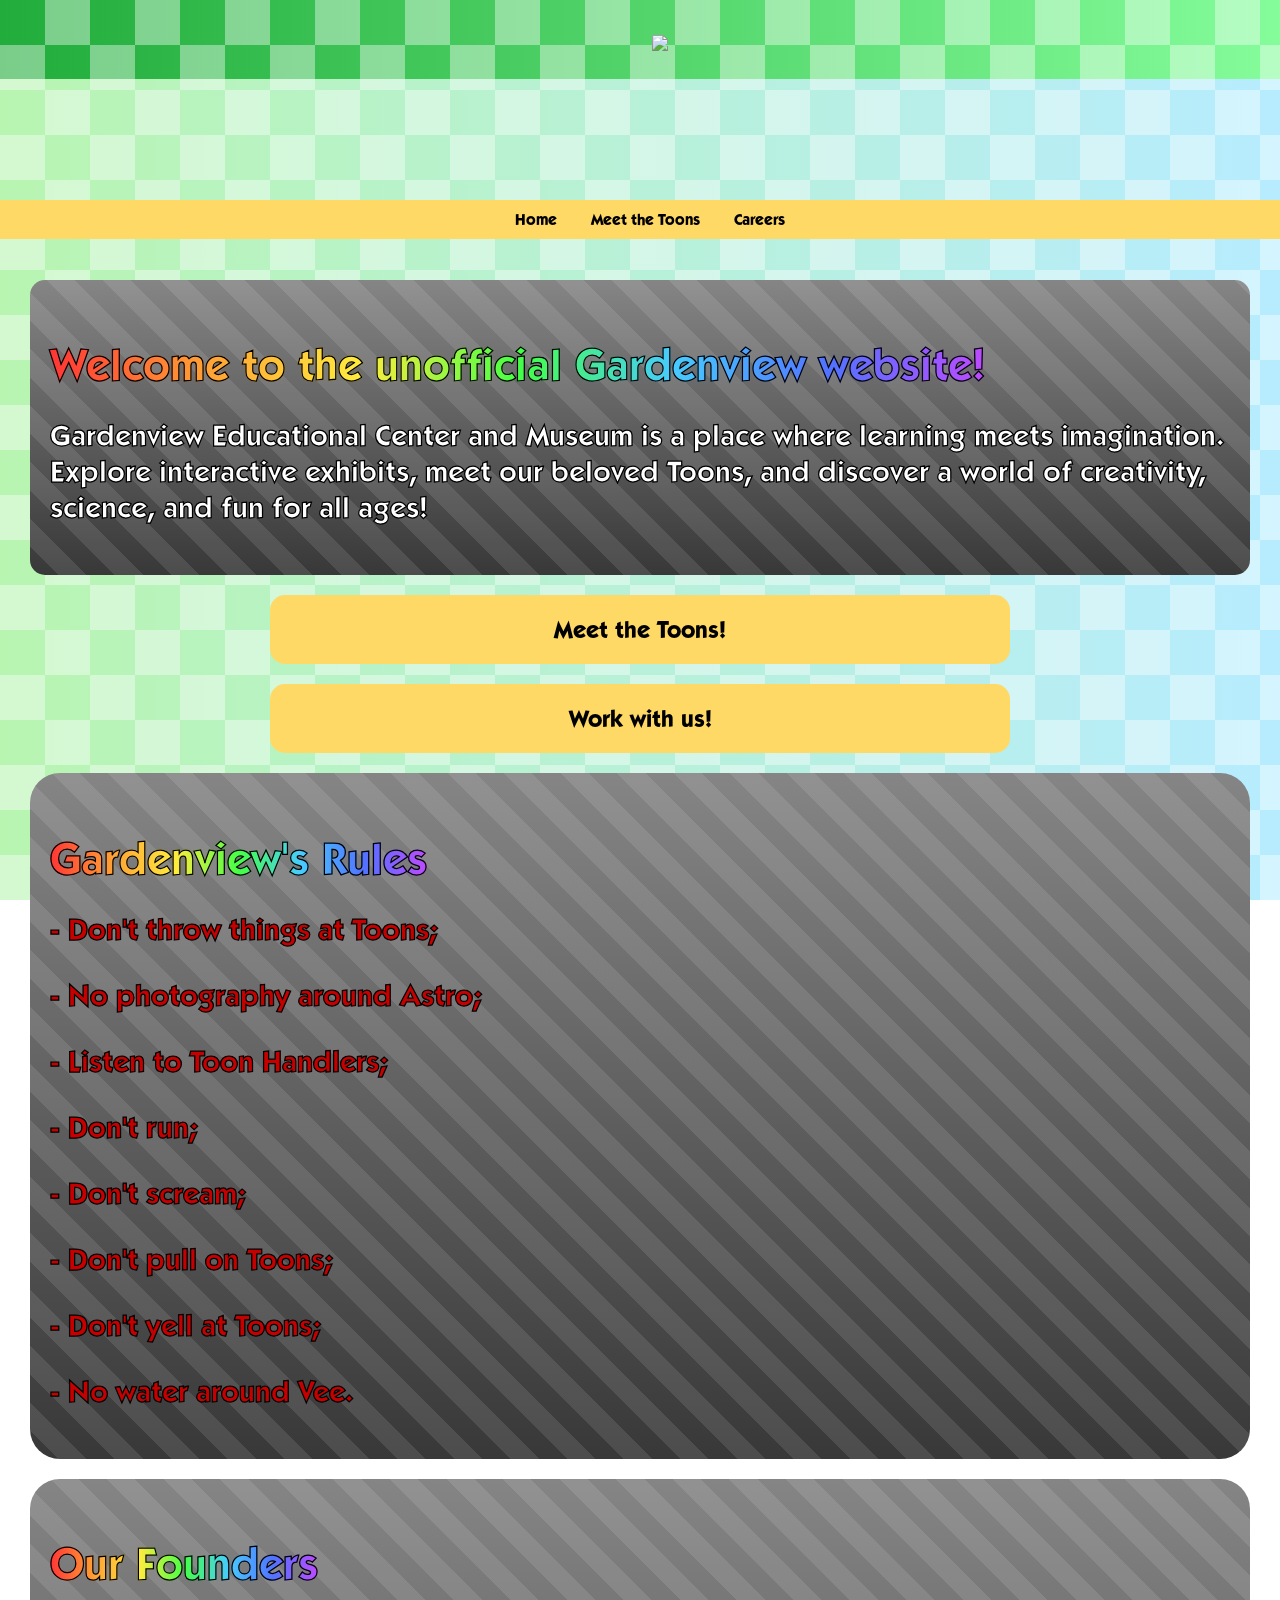
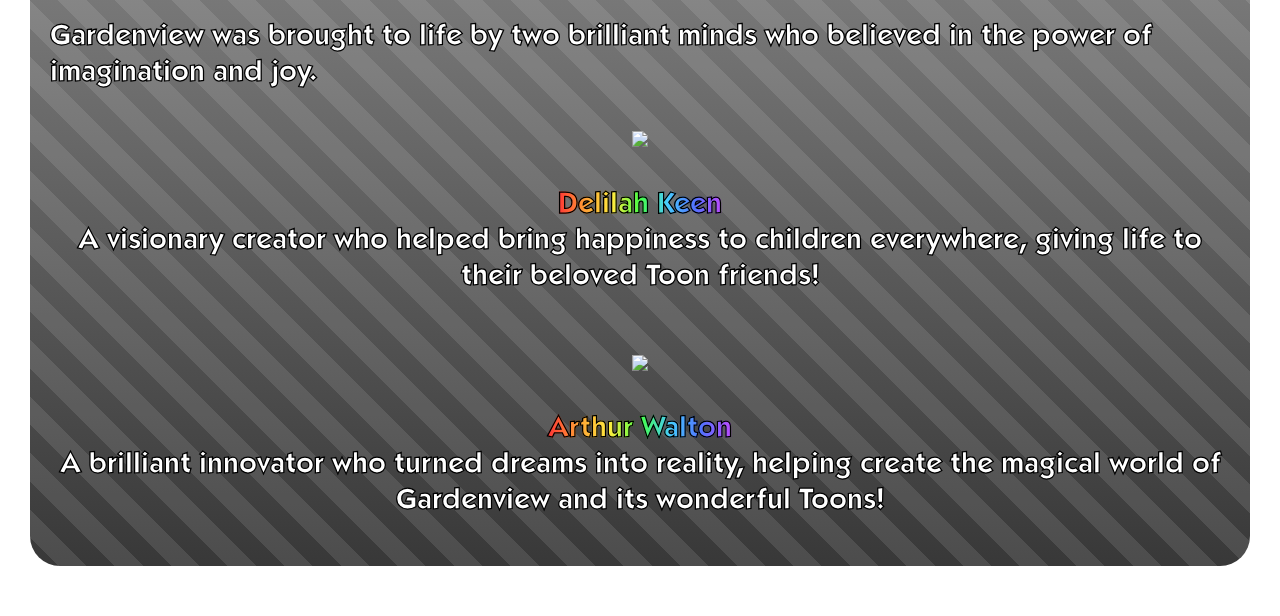
==== Dandy's World.html @ 7920bc0c "First Commit" ====
<!DOCTYPE html>
<html lang="en">
<head>
<meta charset="UTF-8">
<title>Gardenview Educational Center</title>
<link rel="stylesheet" href="Style.css">
<link rel="icon" href="https://encrypted-tbn0.gstatic.com/images?q=tbn:ANd9GcQnWM7TuDpisRRhV3uNyL5fWvjNdv7RV51MXA&s" type="image/x-icon">
</head>

<body>

<header>
<img src="https://static.wikia.nocookie.net/dandys-world-robloxhorror/images/d/d7/GardenviewSign.png/revision/latest/scale-to-width-down/420?cb=20250117101400" style="max-width:200px; width:100%; height:auto;">
</header>

<nav>
<a onclick="showPage('homePage')">Home</a>
<a onclick="showPage('toonsPage')">Meet the Toons</a>
<a onclick="showPage('jobsPage')">Careers</a>
</nav>

<!-- HOME -->
<section id="homePage" class="page">

<div class="top-card">
<h1 class="rainbow-text">Welcome to the unofficial Gardenview website!</h1>
<p>Gardenview Educational Center and Museum is a place where learning meets imagination. Explore interactive exhibits, meet our beloved Toons, and discover a world of creativity, science, and fun for all ages!</p>
</div>
</div>

<div class="banner" onclick="showPage('toonsPage')">
Meet the Toons!
</div>

<div class="banner" onclick="showPage('applyPage')">
Work with us!
</div>

<div class="card">
<h2 class="rainbow-text">Gardenview's Rules</h2>
<p class="warning">- Don't throw things at Toons;</p>
<p class="warning">- No photography around Astro;</p>
<p class="warning">- Listen to Toon Handlers;</p>
<p class="warning">- Don't run;</p>
<p class="warning">- Don't scream;</p>
<p class="warning">- Don't pull on Toons;</p>
<p class="warning">- Don't yell at Toons;</p>
<p class="warning">- No water around Vee.</p>
</div>

<div class="card">
<h2 class="rainbow-text">Our Founders</h2>
<p>Gardenview was brought to life by two brilliant minds who believed in the power of imagination and joy.</p>

<div style="display:flex; gap:20px; flex-wrap:wrap; justify-content:center;">

<div style="text-align:center;">
<img src="https://static.wikia.nocookie.net/villainsfanon/images/a/a1/Delilah_Keen_Dandy%27s_World.png/revision/latest?cb=20251223055937" width="150">
<p><b class="rainbow-text">Delilah Keen</b><br>A visionary creator who helped bring happiness to children everywhere, giving life to their beloved Toon friends!</p>
</div>

<div style="text-align:center;">
<img src="https://static.wikia.nocookie.net/robloxcities/images/a/a0/Arthur_Walton_Dandy%27s_World.png/revision/latest?cb=20250819120741" width="150">
<p><b class="rainbow-text">Arthur Walton</b><br>A brilliant innovator who turned dreams into reality, helping create the magical world of Gardenview and its wonderful Toons!</p>
</div>

</div>
</div>

</section>

<!-- TOONS -->
<section id="toonsPage" class="page">

<div class="dandy-card">
<h2><span class="rainbow-text">Dandy!</span></h2>
<img src="https://static.wikia.nocookie.net/dandys-world-robloxhorror/images/0/07/Dandy_Full_Artwork.png/revision/latest?cb=20250816222419" width="200px">
<p>The star of the show! Dandy is one caring Toon who always enjoys hours of endless fun!</p>
</div>

<div class="card">
<h2 class="astro-name">Astro</h2>
<img src="https://static.wikia.nocookie.net/p__/images/5/59/Astro_Novalite.png/revision/latest?cb=20250219014115&path-prefix=protagonist" width="175px">
<p>Astro is one shy Toon! He often</p>
</div>

<div class="card">
<h2 class="shelly-name">Shelly</h2>
<img src="https://static.wikia.nocookie.net/p__/images/b/b2/Shelly_Fossilian.png/revision/latest?cb=20260207034951&path-prefix=protagonist" width="175px">
<p>A fossil-loving Toon who adores dinosaurs and ancient history.</p>
</div>

<div class="card">
<h2 class="vee-name">Vee</h2>
<img src="https://static.wikia.nocookie.net/p__/images/3/31/VeeFullIcon.png/revision/latest?cb=20260316145427&path-prefix=protagonist" width="150px">
<p>The host of a mysterious game show, always watching...</p>
</div>

<div class="card">
<h2>Pebble</h2>
<img src="https://static.wikia.nocookie.net/neutral-characters/images/0/07/Pebble.webp/revision/latest?cb=20251025170313" width="150px">
<p>A loyal rock-dog who loves nature.</p>
</div>

<div class="card">
<h2 class="sprout-name">Sprout</h2>
<img src="https://static.wikia.nocookie.net/dandys-world-robloxhorror/images/5/5d/Sprout_Full_Icon.png/revision/latest/scale-to-width/360?cb=20240827004146" width="150px">
<p>A playful and cheerful Toon with a mischievous side.</p>
</div>

<div class="dyle-card">
<h2 class=""rainbow-text>Dyle</h2>
<img src="https://static.wikia.nocookie.net/dandys-world-robloxhorror/images/5/5c/Dyle_Emoji.png/revision/latest?cb=20250921203451" width="150px">
<p>The </p>
</div>

</section>

<!-- JOBS -->
<section id="jobsPage" class="page">
<div class="top-card">
<h2>Work at Gardenview</h2>
<p>Join our team and help create magical experiences.</p>
<button onclick="showPage('applyPage')">Apply Now</button>
</div>
</section>

<!-- APPLY -->
<section id="applyPage" class="page">
<div class="application-card">
<h2 class="outlined-rainbow">Application Form</h2>
<p class="application-text">Full name:</p>
<input class="application-question" placeholder="Full Name">
<p class="application-text">Your email:</p>
<input class="application-question" placeholder="Email">
<p class="application-text">Your resume:</p>
<textarea class="application-question" placeholder="Paste your resume..."></textarea>
<p class="application-text">Any observations?</p>
<textarea class="application-question" placeholder="Observations"></textarea>
<button onclick="submitApplication()">Submit</button>
</div>
</section>

<script src="Script.js"></script>
</body>
</html>
---- Style.css ----
body {
    margin: 0;
    background:
        linear-gradient(
            45deg,
            rgba(255,255,255,0.4) 25%,
            transparent 25%,
            transparent 75%,
            rgba(255,255,255,0.4) 75%
        ) 0 0 / 90px 90px,

        linear-gradient(
            45deg,
            rgba(255,255,255,0.4) 25%,
            transparent 25%,
            transparent 75%,
            rgba(255,255,255,0.4) 75%
        ) 45px 45px / 90px 90px,

        linear-gradient(to Right, #b8f5b1, #b7ecff);
    background-attachment: fixed;
    font-family: 'MyCustomFont', sans-serif;
}

@font-face {
  font-family: 'MyCustomFont';
  src: url('ITC Kabel Bold.otf') format('otf'),
       url('ITC Kabel Bold.otf') format('truetype');
  font-weight: normal;
  font-style: normal;
}

header {
    background:
        linear-gradient(
            45deg,
            rgba(255,255,255,0.4) 25%,
            transparent 25%,
            transparent 75%,
            rgba(255,255,255,0.4) 75%
        ) 0 0 / 90px 90px,

        linear-gradient(
            45deg,
            rgba(255,255,255,0.4) 25%,
            transparent 25%,
            transparent 75%,
            rgba(255,255,255,0.4) 75%
        ) 45px 45px / 90px 90px,
        linear-gradient(to Right, #21ac3b/*, #31d153*/, #87ff9d);
    padding: 20px;
    text-align: center;
    color: white;
    font-size: 2em;
    position: fixed;
    min-width: 100%;
}

nav {
    background: #ffd966;
    padding: 10px;
    text-align: center;
    position: fixed;
    min-width: 100%;
    top:200px;
}

nav a {
    margin: 0 15px;
    cursor: pointer;
    font-weight: bold;
}

section {
    padding: 30px;
}

.card {
    background:linear-gradient(#585858, #414141);
    color:white;
    border-radius: 30px;
    padding: 20px;
    margin: 20px auto;
    max-width: 1500px;
    -webkit-text-stroke-width: 1.25px;
    -webkit-text-stroke-color: rgb(0, 0, 0);
    font-size:30px;
    background:
    /* Top Layer: Transparent & Semi-opaque Gray Stripes */
    repeating-linear-gradient(
      45deg,
      transparent,
      transparent 20px,
      rgba(255, 255, 255, 0.1) 20px,
      rgba(255, 255, 255, 0.1) 40px
    ),
    /* Bottom Layer: Main Color Gradient */
    linear-gradient(to Bottom, #858585, #383838);
    border: 5px solid gradient(to Bottom, #474747, #1b1b1b);
}

.card-outline {
    background:linear-gradient(#ffffff, #414141);

    padding-bottom: 10px;
    padding-left: 10px;
    padding-top: 10px;
    padding-right: 10px
}

.top-card {
    background:linear-gradient(#ffffff, #414141);
    color:white;
    border-radius: 15px;
    padding: 20px;
    margin: 20px auto;
    max-width: 1500px;
    -webkit-text-stroke-width: 1.25px;
    -webkit-text-stroke-color: rgb(0, 0, 0);
    font-size:30px;
    background: 
    /* Top Layer: Transparent & Semi-opaque Gray Stripes */
    repeating-linear-gradient(
      45deg,
      transparent,
      transparent 20px,
      rgba(255, 255, 255, 0.1) 20px,
      rgba(255, 255, 255, 0.1) 40px
    ),
    /* Bottom Layer: Main Color Gradient */
    linear-gradient(to Bottom, #858585, #383838);
    margin-top: 250px;
}

.dandy-card {
    background:linear-gradient(#ffffff, #414141);
    color:white;
    border-radius: 15px;
    padding: 20px;
    margin: 20px auto;
    max-width: 1500px;
    -webkit-text-stroke-width: 1.25px;
    -webkit-text-stroke-color: rgb(0, 0, 0);
    font-size:30px;
    background: 
    /* Top Layer: Transparent & Semi-opaque Gray Stripes */
    repeating-linear-gradient(
      45deg,
      transparent,
      transparent 20px,
      rgba(0, 0, 0, 0.1) 20px,
      rgba(0, 0, 0, 0.1) 40px
    ),
    linear-gradient(to Bottom, rgb(255, 255, 255), rgba(255, 255, 255, 0)),
    /* Bottom Layer: Main Color Gradient */
    linear-gradient(to Right, rgb(255, 118, 118), rgb(255, 189, 113), #fff174, rgb(124, 255, 124), #73ccff, #7293ff, rgb(189, 119, 255));
    margin-top: 250px;
}

.dyle-card{
    background:linear-gradient(#ffffff, #414141);
    color:white;
    border-radius: 15px;
    padding: 20px;
    margin: 20px auto;
    max-width: 1500px;
    -webkit-text-stroke-width: 1.25px;
    -webkit-text-stroke-color: rgb(0, 0, 0);
    font-size:30px;
    background: 
    /* Top Layer: Transparent & Semi-opaque Gray Stripes */
    repeating-linear-gradient(
      45deg,
      transparent,
      transparent 20px,
      rgba(0, 0, 0, 0.1) 20px,
      rgba(0, 0, 0, 0.1) 40px
    ),
    linear-gradient(to Bottom, rgba(25, 26, 88, 1), rgba(25, 26, 88, 0)),
    /* Bottom Layer: Main Color Gradient */
    linear-gradient(to Right, rgb(204, 103, 103), rgb(189, 139, 82), #bbb262, rgb(85, 180, 85), #5698be, rgb(79, 105, 190), rgb(151, 80, 179));
}

.application-card{
    background:linear-gradient(#ffffff, #414141);
    color:white;
    border-radius: 15px;
    padding: 20px;
    margin: 20px auto;
    max-width: 1500px;
    font-size:30px;
    background: 
    /* Top Layer: Transparent & Semi-opaque Gray Stripes */
    repeating-linear-gradient(
      45deg,
      transparent,
      transparent 20px,
      rgba(255, 255, 255, 0.1) 20px,
      rgba(255, 255, 255, 0.1) 40px
    ),
    /* Bottom Layer: Main Color Gradient */
    linear-gradient(to Bottom, #858585, #383838);
    margin-top: 250px;
}

.application-text{
    color:white;
    border-radius: 30px;
    padding: 20px;
    margin: 20px auto;
    max-width: 1500px;
    width:1450px;
    -webkit-text-stroke-width:1.25px;
    -webkit-text-stroke-color:rgb(0, 0, 0);
}

.application-question{
    background:linear-gradient(to Bottom, #858585, #383838);
    color:white;
    border-radius: 30px;
    padding: 20px;
    margin: 20px auto;
    max-width: 1500px;
    width:1450px;
}

.banner {
    background: #ffd966;
    padding: 20px;
    margin: 20px auto;
    max-width: 700px;
    border-radius: 15px;
    text-align: center;
    font-size: 1.5em;
    cursor: pointer;
    transition: 0.3s;
}

.banner:hover {
    background: #ffe599;
}

.page { display: none; }
#homePage { display: block; }

.warning {
    color: rgb(197, 0, 0);
    font-weight: bold;
}

img { margin-top: 10px; }

.rainbow-text {
    display: inline-block;
    background: linear-gradient(90deg, rgb(255, 53, 53), rgb(255, 161, 53), #ffec3e, rgb(69, 255, 69), #47cbff, rgb(82, 114, 255), rgb(189, 74, 255));
    background-size: 100% 100%;
    -webkit-background-clip: text;
    background-clip: text;
    color: transparent;
    margin-bottom: -50px;
}

.outlined-rainbow{
    display: inline-block;
    background: linear-gradient(90deg, rgb(255, 53, 53), rgb(255, 161, 53), #ffec3e, rgb(69, 255, 69), #47cbff, rgb(82, 114, 255), rgb(189, 74, 255));
    background-size: 100% 100%;
    -webkit-background-clip: text;
    background-clip: text;
    color: transparent;
    margin-bottom: -50px;
    -webkit-text-stroke-width:1.25px;
    -webkit-text-stroke-color:rgb(0, 0, 0);
}

.astro-name { color: blue; }
.shelly-name { color: rgb(255, 196, 0); }
.vee-name { color: rgb(0, 231, 0); }
.sprout-name { color: red; }
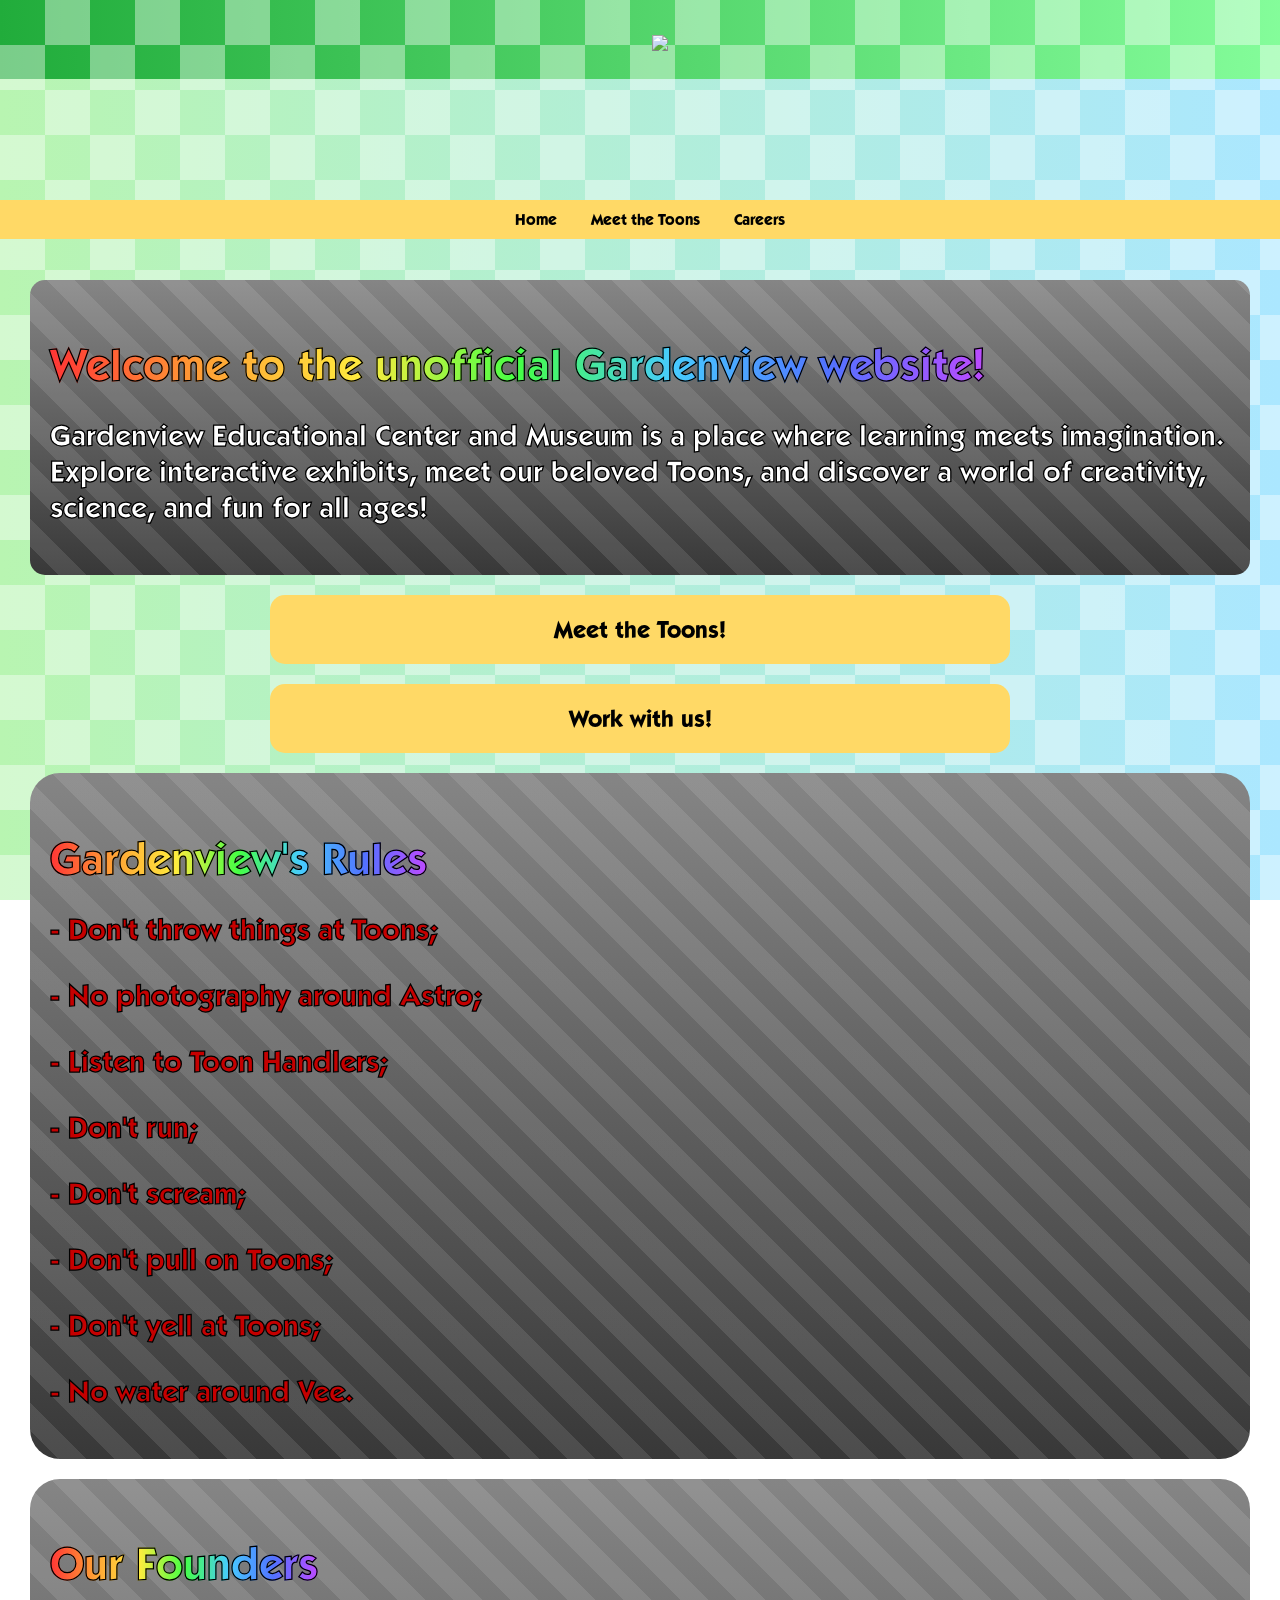
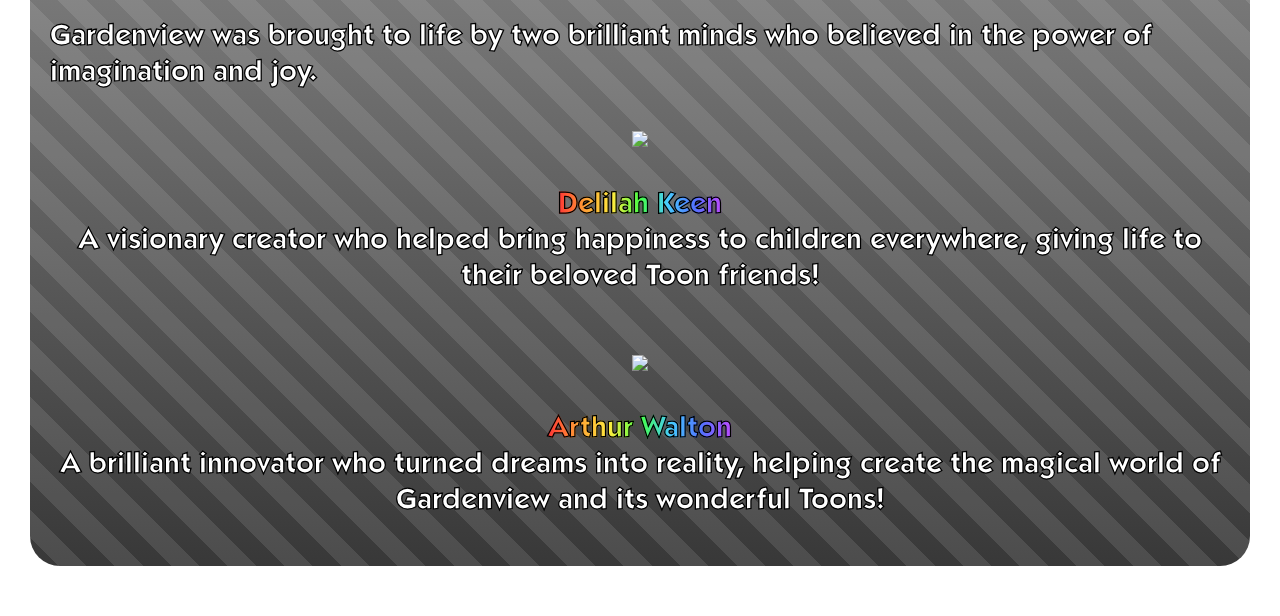
==== commit 751e1bf8: "Version 0.0.3" ====
--- a/Dandy's World.html
+++ b/Dandy's World.html
@@ -73,27 +73,39 @@
 <section id="toonsPage" class="page">
 
 <div class="dandy-card">
-<h2><span class="rainbow-text">Dandy!</span></h2>
-<img src="https://static.wikia.nocookie.net/dandys-world-robloxhorror/images/0/07/Dandy_Full_Artwork.png/revision/latest?cb=20250816222419" width="200px">
+    <img src="https://static.wikia.nocookie.net/dandys-world-robloxhorror/images/0/07/Dandy_Full_Artwork.png/revision/latest?cb=20250816222419" width="200px">
+    <div class="alinhado">
+        <img src="https://static.miraheze.org/dandysworldwiki/1/19/Dandy%27s_World_Logo.png" width="50px" height="50px">
+        <h2><span class="rainbow-text">Dandy!</span></h2>
+    </div>
 <p>The star of the show! Dandy is one caring Toon who always enjoys hours of endless fun!</p>
 </div>
 
-<div class="card">
+<div class="astro-card">
+<img src="https://static.wikia.nocookie.net/p__/images/5/59/Astro_Novalite.png/revision/latest?cb=20250219014115&path-prefix=protagonist" width="175px">
+    <div class="alinhado">
+        <img src="https://static.wikia.nocookie.net/dandys-world-robloxhorror/images/b/b3/Astro_Logo.png/revision/latest?cb=20251201211506" width="50px" height="60px">
 <h2 class="astro-name">Astro</h2>
-<img src="https://static.wikia.nocookie.net/p__/images/5/59/Astro_Novalite.png/revision/latest?cb=20250219014115&path-prefix=protagonist" width="175px">
-<p>Astro is one shy Toon! He often</p>
+</div>
+<p>Astro is one shy Toon! With the power to give people sweet dreams, Astro may not be the most sociable, but he's one kind Toon.</p>
+</div>
+
+<div class="shelly-card">
+    <img src="https://static.wikia.nocookie.net/p__/images/b/b2/Shelly_Fossilian.png/revision/latest?cb=20260207034951&path-prefix=protagonist" width="175px">
+    <div class="alinhado">
+    <img src="https://static.wikia.nocookie.net/dandys-world-robloxhorror/images/5/51/Shelly_Logo.png/revision/latest?cb=20250803075054" width="60px" height="50px">
+<h2 class="shelly-name">Shelly</h2>
+</div>
+<p>Shelly is one exciting Toon! She could tell you facts about dinosaurs and fossils for hours!</p>
 </div>
 
 <div class="card">
-<h2 class="shelly-name">Shelly</h2>
-<img src="https://static.wikia.nocookie.net/p__/images/b/b2/Shelly_Fossilian.png/revision/latest?cb=20260207034951&path-prefix=protagonist" width="175px">
-<p>A fossil-loving Toon who adores dinosaurs and ancient history.</p>
+    <img src="https://static.wikia.nocookie.net/p__/images/3/31/VeeFullIcon.png/revision/latest?cb=20260316145427&path-prefix=protagonist" width="150px">
+    <div class="alinhado">
+        <img src="https://static.wikia.nocookie.net/dandys-world-robloxhorror/images/1/16/Vee_Logo.png/revision/latest/scale-to-width-down/250?cb=20260123171248" width="50px" height="50px">
+<h2 class="vee-name">Vee</h2>
 </div>
-
-<div class="card">
-<h2 class="vee-name">Vee</h2>
-<img src="https://static.wikia.nocookie.net/p__/images/3/31/VeeFullIcon.png/revision/latest?cb=20260316145427&path-prefix=protagonist" width="150px">
-<p>The host of a mysterious game show, always watching...</p>
+<p>Vee is one smart Toon! She has her own gameshow where you can win lots of prizes!</p>
 </div>
 
 <div class="card">
--- a/Style.css
+++ b/Style.css
@@ -16,10 +16,10 @@
             transparent 75%,
             rgba(255,255,255,0.4) 75%
         ) 45px 45px / 90px 90px,
-
-        linear-gradient(to Right, #b8f5b1, #b7ecff);
+        linear-gradient(to Right, #b8f5b1, #abe7ff);
     background-attachment: fixed;
     font-family: 'MyCustomFont', sans-serif;
+    cursor: url(Bone.png), pointer;
 }
 
 @font-face {
@@ -179,6 +179,50 @@
     linear-gradient(to Bottom, rgba(25, 26, 88, 1), rgba(25, 26, 88, 0)),
     /* Bottom Layer: Main Color Gradient */
     linear-gradient(to Right, rgb(204, 103, 103), rgb(189, 139, 82), #bbb262, rgb(85, 180, 85), #5698be, rgb(79, 105, 190), rgb(151, 80, 179));
+}
+
+.astro-card{
+    background:linear-gradient(#ffffff, #414141);
+    color:white;
+    border-radius: 15px;
+    padding: 20px;
+    margin: 20px auto;
+    max-width: 1500px;
+    -webkit-text-stroke-width: 1.25px;
+    -webkit-text-stroke-color: rgb(0, 0, 0);
+    font-size:30px;
+    background: 
+    /* Top Layer: Transparent & Semi-opaque Gray Stripes */
+    repeating-linear-gradient(
+      45deg,
+      transparent,
+      transparent 20px,
+      rgba(0, 0, 0, 0.1) 20px,
+      rgba(0, 0, 0, 0.1) 40px
+    ),
+    linear-gradient(to Bottom, rgb(44, 85, 160), rgb(5, 29, 56));
+}
+
+.shelly-card{
+    background:linear-gradient(#ffffff, #414141);
+    color:white;
+    border-radius: 15px;
+    padding: 20px;
+    margin: 20px auto;
+    max-width: 1500px;
+    -webkit-text-stroke-width: 1.25px;
+    -webkit-text-stroke-color: rgb(0, 0, 0);
+    font-size:30px;
+    background: 
+    /* Top Layer: Transparent & Semi-opaque Gray Stripes */
+    repeating-linear-gradient(
+      45deg,
+      transparent,
+      transparent 20px,
+      rgba(0, 0, 0, 0.1) 20px,
+      rgba(0, 0, 0, 0.1) 40px
+    ),
+    linear-gradient(to Bottom, rgb(172, 147, 94), rgb(83, 71, 49));
 }
 
 .application-card{
@@ -272,7 +316,13 @@
     -webkit-text-stroke-color:rgb(0, 0, 0);
 }
 
-.astro-name { color: blue; }
-.shelly-name { color: rgb(255, 196, 0); }
+.astro-name { color: rgb(85, 187, 255); }
+.shelly-name { color: rgb(240, 220, 153); }
 .vee-name { color: rgb(0, 231, 0); }
-.sprout-name { color: red; }+.sprout-name { color: red; }
+
+.alinhado{
+    display:flex;
+    flex-direction:row;
+    align-items:center;
+}
